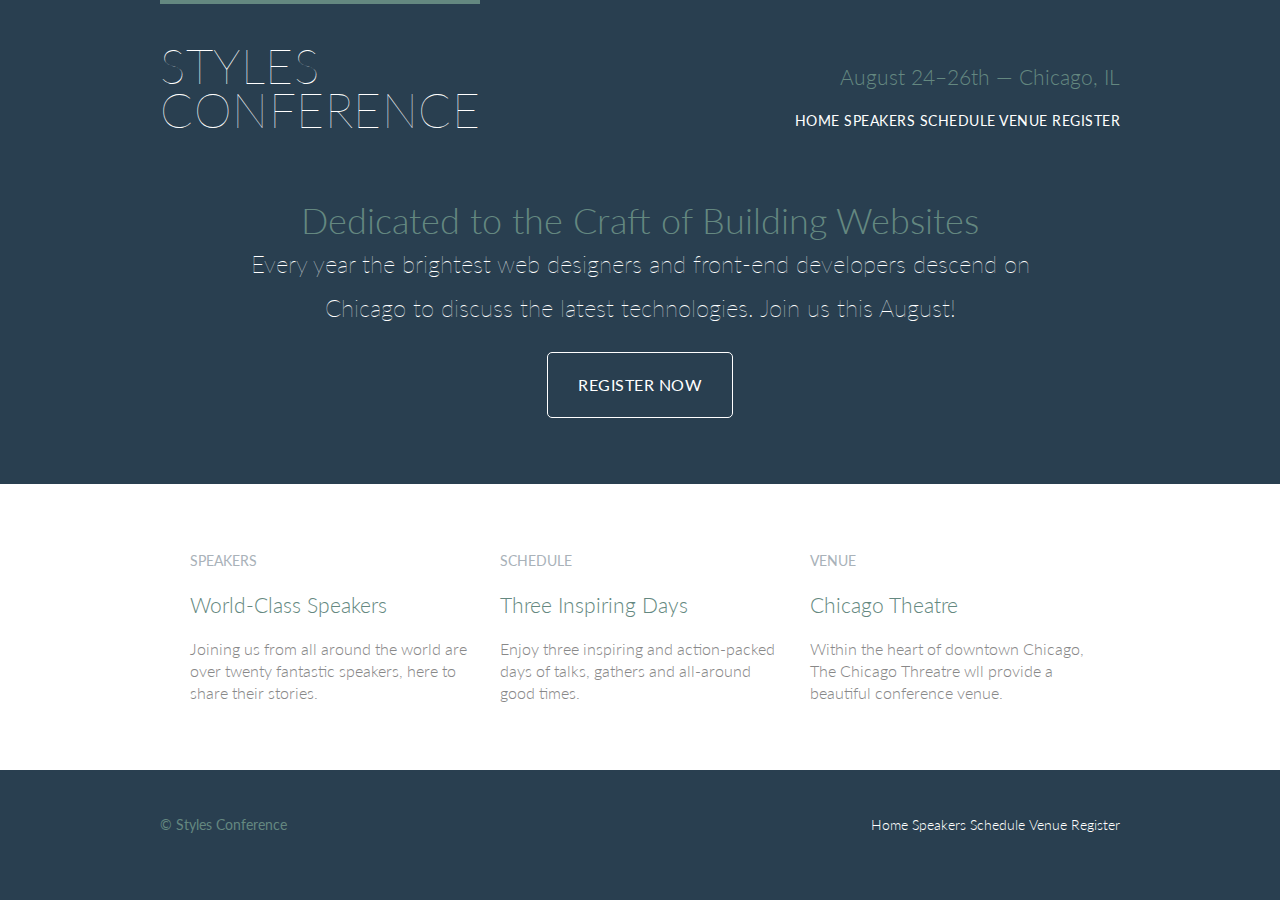
==== Styles Conference/index.html @ b59c669a "Initial upload" ====
<!DOCTYPE html>
<html lang="en">
	<head>
		<meta charset="utf-8" />
		<link rel="stylesheet" href="assets/stylesheets/main.css" />
		<link rel="stylesheet"
  href="http://fonts.googleapis.com/css?family=Lato:100,300,400">
		<title>Styles Conference</title>
	</head>
	<body>
		<header class="primary-header container group">
			<section>
				<h1 class="logo">
					<a href="index.html">Styles <br /> Conference</a>
				</h1>
				</section>
			<h3 class="tagline">August 24&ndash;26th &mdash; Chicago, IL</h3>
			<nav class="nav primary-nav">
				<a href="index.html">Home</a>
				<a href="speakers.html">Speakers</a>
				<a href="schedule.html">Schedule</a>
				<a href="venue.html">Venue</a>
        <a href="register.html">Register</a>
			</nav>
		</header>

		<section class="hero container">
			<h2>Dedicated to the Craft of Building Websites</h2>
			<p>Every year the brightest web designers and front-end developers descend on Chicago to discuss the latest technologies. Join us this August!</p>
			<a href="register.html" class="btn btn-alt">Register Now</a>
		</section>

		<section class="row">
			<div class="grid">

				<!-- Speakers -->

			<section class="teaser col-1-3">
				<a href="speakers.html">
					<h5>Speakers</h5>
					<h3>World-Class Speakers</h3>
				</a>
				<p>
					Joining us from all around the world are over twenty fantastic speakers, here to share their stories.
				</p>
			</section><!--

  Schedule

--><section class="teaser col-1-3">
				<a href="schedule.html">
					<h5>Schedule</h5>
					<h3>Three Inspiring Days</h3>
				</a>
				<p>
					Enjoy three inspiring and action-packed days of talks, gathers and all-around good times.
				</p>
			</section><!--

  Venue

--><section class="teaser col-1-3">
				<a href="venue.html">
					<h5>Venue</h5>
					<h3>Chicago Theatre</h3>
				</a>
				<p>
					Within the heart of downtown Chicago, The Chicago Threatre wll provide a beautiful conference venue.
				</p>
			</section>
		</div>
	</section>


		<footer class="primary-footer container group">
			<small>&copy; Styles Conference</small>
			<nav class="nav">
				<a href="index.html">Home</a>
				<a href="speakers.html">Speakers</a>
				<a href="schedule.html">Schedule</a>
				<a href="venue.html">Venue</a>
        <a href="register.html">Register</a>
			</nav>
		</footer>
	</body>
</html>
---- Styles Conference/assets/stylesheets/main.css ----
/* http://meyerweb.com/eric/tools/css/reset/ 2. v2.0 | 20110126
  License: none (public domain)
*/

html, body, div, span, applet, object, iframe,
h1, h2, h3, h4, h5, h6, p, blockquote, pre,
a, abbr, acronym, address, big, cite, code,
del, dfn, em, img, ins, kbd, q, s, samp,
small, strike, strong, sub, sup, tt, var,
b, u, i, center,
dl, dt, dd, ol, ul, li,
fieldset, form, label, legend,
table, caption, tbody, tfoot, thead, tr, th, td,
article, aside, canvas, details, embed,
figure, figcaption, footer, header, hgroup,
menu, nav, output, ruby, section, summary,
time, mark, audio, video {
  margin: 0;
  padding: 0;
  border: 0;
  font-size: 100%;
  font: inherit;
  vertical-align: baseline;
}
/* HTML5 display-role reset for older browsers */
article, aside, details, figcaption, figure,
footer, header, hgroup, menu, nav, section {
  display: block;
}
body {
  line-height: 1;
}
ol, ul {
  list-style: none;
}
blockquote, q {
  quotes: none;
}
blockquote:before, blockquote:after,
q:before, q:after {
  content: '';
  content: none;
}
table {
  border-collapse: collapse;
  border-spacing: 0;
}

/*
  ========================================
  Grid
  ========================================
*/
*,
*:before,
*:after {
  -webkit-box-sizing: border-box;
     -moz-box-sizing: border-box;
          box-sizing: border-box;
}

.grid,
.container {
  width: 960px;
  margin: 0 auto;
}

.grid {
  padding-left: 30px;
  padding-right: 30px;
}

.col-1-3 {
  width: 33.33%;
}
.col-2-3 {
  width: 66.66%;
}

.col-1-3,
.col-2-3 {
  display: inline-block;
  vertical-align: top;
}

.grid,
.col-1-3,
.col-2-3 {
  padding-left: 15px;
  padding-right: 15px;
}



/*
  ========================================
  Clearfix
  ========================================
*/
.group:before,
.group:after {
  content: "";
  display: table;
}
.group:after {
  clear: both;
}
.group {
  clear: both;
  *zoom: 1;
}

/*
  ========================================
  Rows
  ========================================
*/

.row,
.row-alt{
  min-width: 960px;
}
.row {
  background: #fff;
  padding: 66px 0 44px 0;
}
.row-alt {
   background: #cbe2c1;
   background: -webkit-linear-gradient(to right, #a1d3b0, #f6f1d3);
   background: -moz-linear-gradient(to right, #a1d3b0, #f6f1d3);
   background: linear-gradient(to right, #a1d3b0, #f6f1d3);
   padding: 44px 0 22px 0;
 }



/*
  ========================================
  Custom styles
  ========================================
*/
body {
  background: #293f50;
  color: #888;
  font: 300 16px/22px "Lato", "Open Sans", "Helvetica Neue", Helvetica, Arial, sans-serif;
}


/*
  ========================================
  Typography
  ========================================
*/

h1, h2, h3, h4  {
  color: #648880;
}

strong {
  font-weight: 400;
}
cite, em {
  font-style: italic;
}

h1, h3, h4, h5, p {
  margin-bottom: 22px;
}


h1 {
  font-size: 36px;
  line-height: 44px;
}
h2 {
  font-size: 24px;
  line-height: 44px;
}
h3 {
  font-size: 21px;
}
h4 {
  font-size: 18px;
}

h5 {
  color: #a9b2b9;
  font-size: 14px;
  font-weight: 400;
  text-transform: uppercase;
}

/*
  ========================================
  Links
  ========================================
*/

a:hover {
  color: #a9b2b9;
}
a {
  color: #648880;
  text-decoration: none;
}
p a {
  border-bottom: 1px solid #dfe2e5;
}

.primary-header a,
.primary-footer a {
  color: #fff;
}
.primary-header a:hover,
.primary-footer a:hover {
  color: #648880;
}




/*
  ========================================
  Buttons
  ========================================
*/

.btn {
  border-radius: 5px;
  color: #fff;
  cursor: pointer;
  display: inline-block;
  font-weight: 400;
  letter-spacing: .5px;
  margin: 0;
  text-transform: uppercase;
}

.btn-alt {
  border: 1px solid #fff;
  padding: 10px 30px;
}
.btn-alt:hover {
  background: #fff;
  color: #648880;
}


/*
  ========================================
  Primary header
  ========================================
*/

.logo {
  border-top: 4px solid #648880;
  padding: 40px 0 22px 0;
  float: left;
  font-size: 48px;
  line-height: 44px;
  font-weight: 100;
  letter-spacing: .5px;
  text-transform: uppercase;
  }

  .tagline {
  margin: 66px 0 22px 0;
  text-align: right;
}

  .primary-nav {
  font-size: 14px;
  font-weight: 400;
  text-transform: uppercase;
  letter-spacing: .5px;
}

/*
  ========================================
  Navigation
  ========================================
*/

.nav {
  text-align: right;
}

/*
  ========================================
  Home
  ========================================
*/

.hero {
  color: #fff;
  line-height: 44px;
  padding: 22px 80px 66px 80px;
  text-align: center;
}

.hero h2 {
  font-size: 36px;
}

.hero p {
  font-size: 24px;
  font-weight: 100;
}

.teaser a:hover h3 {
  color: #a9b2b9;
}

/*
  ========================================
  Leads
  ========================================
*/

.lead {
  text-align: center;
}
.lead p {
  font-size: 21px;
  line-height: 33px;
}



/*
    ========================================
    Primary footer
    ========================================
*/

.primary-footer {
color: #648880;
font-size: 14px;
padding-bottom: 44px;
padding-top: 44px;
}

.primary-footer small {
float: left;
font-weight: 400;
}
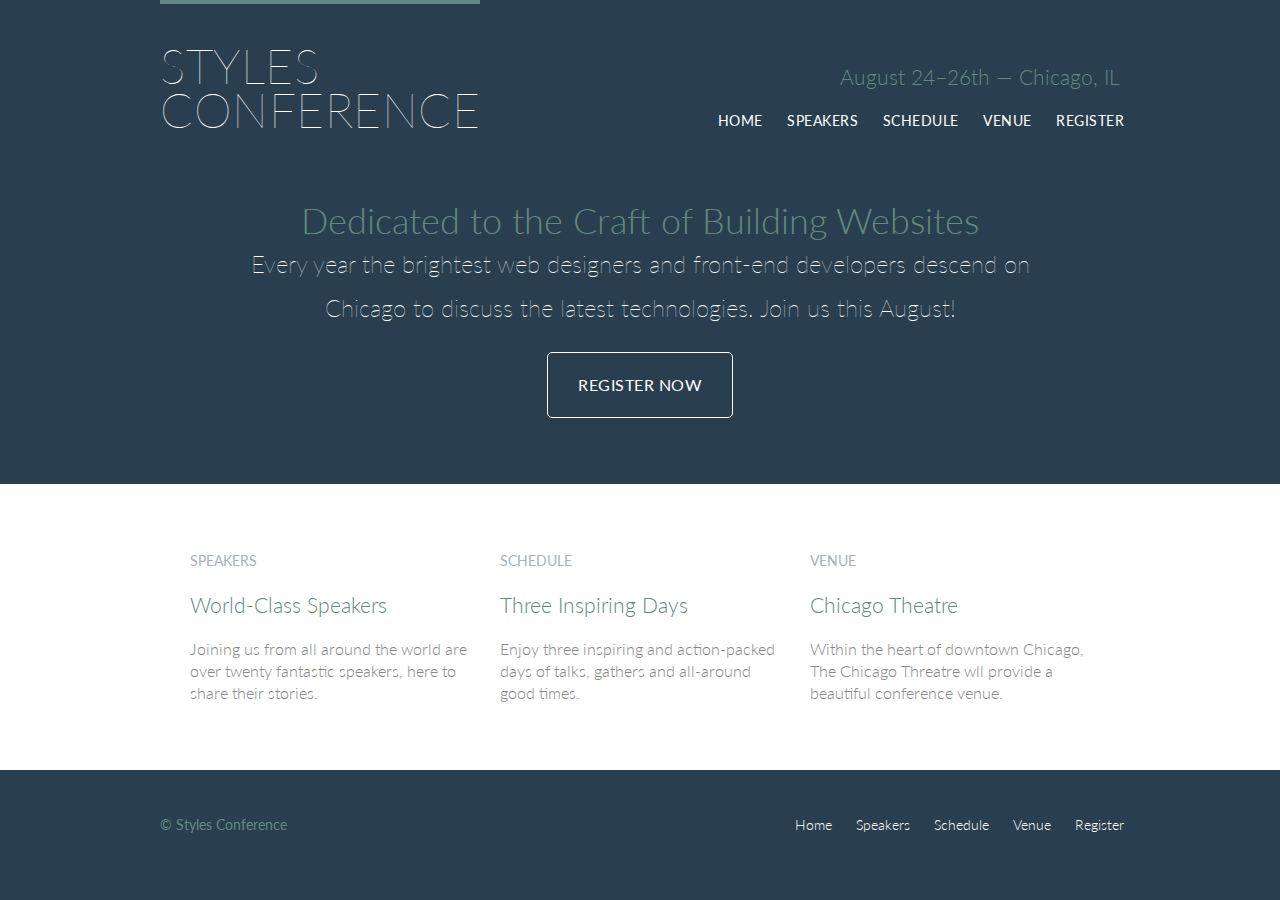
==== commit 8f54d891: "Further work" ====
--- a/Styles Conference/index.html
+++ b/Styles Conference/index.html
@@ -1,40 +1,40 @@
 <!DOCTYPE html>
 <html lang="en">
-	<head>
-		<meta charset="utf-8" />
-		<link rel="stylesheet" href="assets/stylesheets/main.css" />
-		<link rel="stylesheet"
-  href="http://fonts.googleapis.com/css?family=Lato:100,300,400">
-		<title>Styles Conference</title>
-	</head>
-	<body>
-		<header class="primary-header container group">
-			<section>
-				<h1 class="logo">
+
+<head>
+	<meta charset="utf-8" />
+	<link rel="stylesheet" href="assets/stylesheets/main.css" />
+	<link rel="stylesheet" href="http://fonts.googleapis.com/css?family=Lato:100,300,400">
+	<title>Styles Conference</title>
+</head>
+
+<body>
+	<header class="primary-header container group">
+		<section>
+			<h1 class="logo">
 					<a href="index.html">Styles <br /> Conference</a>
 				</h1>
-				</section>
-			<h3 class="tagline">August 24&ndash;26th &mdash; Chicago, IL</h3>
-			<nav class="nav primary-nav">
-				<a href="index.html">Home</a>
-				<a href="speakers.html">Speakers</a>
-				<a href="schedule.html">Schedule</a>
-				<a href="venue.html">Venue</a>
-        <a href="register.html">Register</a>
-			</nav>
-		</header>
+		</section>
+		<h3 class="tagline">August 24&ndash;26th &mdash; Chicago, IL</h3>
+		<nav class="nav primary-nav">
+			<ul>
+				<li><a href="index.html">Home</a></li>
+				<li><a href="speakers.html">Speakers</a></li>
+				<li><a href="schedule.html">Schedule</a></li>
+				<li><a href="venue.html">Venue</a></li>
+				<li><a href="register.html">Register</a></li>
+			</ul>
+		</nav>
+	</header>
 
-		<section class="hero container">
-			<h2>Dedicated to the Craft of Building Websites</h2>
-			<p>Every year the brightest web designers and front-end developers descend on Chicago to discuss the latest technologies. Join us this August!</p>
-			<a href="register.html" class="btn btn-alt">Register Now</a>
-		</section>
+	<section class="hero container">
+		<h2>Dedicated to the Craft of Building Websites</h2>
+		<p>Every year the brightest web designers and front-end developers descend on Chicago to discuss the latest technologies. Join us this August!</p>
+		<a href="register.html" class="btn btn-alt">Register Now</a>
+	</section>
 
-		<section class="row">
-			<div class="grid">
-
-				<!-- Speakers -->
-
+	<section class="row">
+		<div class="grid">
 			<section class="teaser col-1-3">
 				<a href="speakers.html">
 					<h5>Speakers</h5>
@@ -43,11 +43,8 @@
 				<p>
 					Joining us from all around the world are over twenty fantastic speakers, here to share their stories.
 				</p>
-			</section><!--
-
-  Schedule
-
---><section class="teaser col-1-3">
+			</section>
+			<section class="teaser col-1-3">
 				<a href="schedule.html">
 					<h5>Schedule</h5>
 					<h3>Three Inspiring Days</h3>
@@ -55,11 +52,8 @@
 				<p>
 					Enjoy three inspiring and action-packed days of talks, gathers and all-around good times.
 				</p>
-			</section><!--
-
-  Venue
-
---><section class="teaser col-1-3">
+			</section>
+			<section class="teaser col-1-3">
 				<a href="venue.html">
 					<h5>Venue</h5>
 					<h3>Chicago Theatre</h3>
@@ -72,15 +66,19 @@
 	</section>
 
 
-		<footer class="primary-footer container group">
-			<small>&copy; Styles Conference</small>
-			<nav class="nav">
-				<a href="index.html">Home</a>
-				<a href="speakers.html">Speakers</a>
-				<a href="schedule.html">Schedule</a>
-				<a href="venue.html">Venue</a>
-        <a href="register.html">Register</a>
-			</nav>
-		</footer>
-	</body>
+	<footer class="primary-footer container group">
+		<small>&copy; Styles Conference</small>
+		<nav class="nav">
+			<ul>
+				<li><a href="index.html">Home</a></li>
+				<li><a href="speakers.html">Speakers</a></li>
+				<li><a href="schedule.html">Schedule</a></li>
+				<li><a href="venue.html">Venue</a></li>
+				<li><a href="register.html">Register</a></li>
+			</ul>
+		</nav>
+
+	</footer>
+</body>
+
 </html>
--- a/Styles Conference/assets/stylesheets/main.css
+++ b/Styles Conference/assets/stylesheets/main.css
@@ -1,148 +1,130 @@
-/* http://meyerweb.com/eric/tools/css/reset/ 2. v2.0 | 20110126
-  License: none (public domain)
-*/
-
-html, body, div, span, applet, object, iframe,
-h1, h2, h3, h4, h5, h6, p, blockquote, pre,
-a, abbr, acronym, address, big, cite, code,
-del, dfn, em, img, ins, kbd, q, s, samp,
-small, strike, strong, sub, sup, tt, var,
-b, u, i, center,
-dl, dt, dd, ol, ul, li,
-fieldset, form, label, legend,
-table, caption, tbody, tfoot, thead, tr, th, td,
-article, aside, canvas, details, embed,
-figure, figcaption, footer, header, hgroup,
-menu, nav, output, ruby, section, summary,
-time, mark, audio, video {
-  margin: 0;
-  padding: 0;
-  border: 0;
-  font-size: 100%;
-  font: inherit;
-  vertical-align: baseline;
-}
+/* http://meyerweb.com/eric/tools/css/reset/
+   v2.0 | 20110126
+   License: none (public domain)
+*/
+
+html, body, div, span, applet, object, iframe, h1, h2, h3, h4, h5, h6, p, blockquote, pre, a, abbr, acronym, address, big, cite, code, del, dfn, em, img, ins, kbd, q, s, samp, small, strike,
+strong, sub, sup, tt, var, b, u, i, center, dl, dt, dd, ol, ul, li, fieldset, form, label, legend, table, caption, tbody, tfoot, thead, tr, th, td,
+article, aside, canvas, details, embed, figure, figcaption, footer, header, hgroup, menu, nav, output, ruby, section, summary, time, mark, audio, video {
+    margin: 0;
+    padding: 0;
+    border: 0;
+    font-size: 100%;
+    font: inherit;
+    vertical-align: baseline;
+    list-style: none;
+}
+
+
 /* HTML5 display-role reset for older browsers */
-article, aside, details, figcaption, figure,
-footer, header, hgroup, menu, nav, section {
-  display: block;
-}
+
+article, aside, details, figcaption, figure, footer, header, hgroup, menu, nav, section {
+    display: block;
+}
+
+
+/*
+  ========================================
+  Grid
+  ========================================
+*/
+
+*, *:before, *:after {
+    -webkit-box-sizing: border-box;
+    -moz-box-sizing: border-box;
+    box-sizing: border-box;
+}
+
+.grid, .container {
+    width: 960px;
+    margin: 0 auto;
+}
+
+.grid {
+    padding-left: 30px;
+    padding-right: 30px;
+
+}
+
+
+.col-1-3 {
+    width: 33.33%;
+
+}
+
+.col-2-3 {
+    width: 66.66%;
+
+}
+
+.col-1-3, .col-2-3 {
+    display: inline-block;
+    vertical-align: top;
+    margin-right: -4px;
+}
+
+.grid, .col-1-3, .col-2-3 {
+    padding-left: 15px;
+    padding-right: 15px;
+}
+
+
+/*
+  ========================================
+  Clearfix
+  ========================================
+*/
+
+.group:before, .group:after {
+    content: "";
+    display: table;
+}
+
+.group:after {
+    clear: both;
+}
+
+.group {
+    clear: both;
+    *zoom: 1;
+}
+
+
+/*
+  ========================================
+  Rows
+  ========================================
+*/
+
+.row, .row-alt {
+    min-width: 960px;
+}
+
+.row {
+    background: #fff;
+    padding: 66px 0 44px 0;
+
+}
+
+.row-alt {
+    background: #cbe2c1;
+    background: -webkit-linear-gradient(to right, #a1d3b0, #f6f1d3);
+    background: -moz-linear-gradient(to right, #a1d3b0, #f6f1d3);
+    background: linear-gradient(to right, #a1d3b0, #f6f1d3);
+    padding: 44px 0 22px 0;
+}
+
+
+/*
+  ========================================
+  Custom styles
+  ========================================
+*/
+
 body {
-  line-height: 1;
-}
-ol, ul {
-  list-style: none;
-}
-blockquote, q {
-  quotes: none;
-}
-blockquote:before, blockquote:after,
-q:before, q:after {
-  content: '';
-  content: none;
-}
-table {
-  border-collapse: collapse;
-  border-spacing: 0;
-}
-
-/*
-  ========================================
-  Grid
-  ========================================
-*/
-*,
-*:before,
-*:after {
-  -webkit-box-sizing: border-box;
-     -moz-box-sizing: border-box;
-          box-sizing: border-box;
-}
-
-.grid,
-.container {
-  width: 960px;
-  margin: 0 auto;
-}
-
-.grid {
-  padding-left: 30px;
-  padding-right: 30px;
-}
-
-.col-1-3 {
-  width: 33.33%;
-}
-.col-2-3 {
-  width: 66.66%;
-}
-
-.col-1-3,
-.col-2-3 {
-  display: inline-block;
-  vertical-align: top;
-}
-
-.grid,
-.col-1-3,
-.col-2-3 {
-  padding-left: 15px;
-  padding-right: 15px;
-}
-
-
-
-/*
-  ========================================
-  Clearfix
-  ========================================
-*/
-.group:before,
-.group:after {
-  content: "";
-  display: table;
-}
-.group:after {
-  clear: both;
-}
-.group {
-  clear: both;
-  *zoom: 1;
-}
-
-/*
-  ========================================
-  Rows
-  ========================================
-*/
-
-.row,
-.row-alt{
-  min-width: 960px;
-}
-.row {
-  background: #fff;
-  padding: 66px 0 44px 0;
-}
-.row-alt {
-   background: #cbe2c1;
-   background: -webkit-linear-gradient(to right, #a1d3b0, #f6f1d3);
-   background: -moz-linear-gradient(to right, #a1d3b0, #f6f1d3);
-   background: linear-gradient(to right, #a1d3b0, #f6f1d3);
-   padding: 44px 0 22px 0;
- }
-
-
-
-/*
-  ========================================
-  Custom styles
-  ========================================
-*/
-body {
-  background: #293f50;
-  color: #888;
-  font: 300 16px/22px "Lato", "Open Sans", "Helvetica Neue", Helvetica, Arial, sans-serif;
+    background: #293f50;
+    color: #888;
+    font: 300 16px/22px "Lato", "Open Sans", "Helvetica Neue", Helvetica, Arial, sans-serif;
 }
 
 
@@ -152,43 +134,47 @@
   ========================================
 */
 
-h1, h2, h3, h4  {
-  color: #648880;
+h1, h2, h3, h4 {
+    color: #648880;
 }
 
 strong {
-  font-weight: 400;
-}
+    font-weight: 400;
+}
+
 cite, em {
-  font-style: italic;
+    font-style: italic;
 }
 
 h1, h3, h4, h5, p {
-  margin-bottom: 22px;
-}
-
+    margin-bottom: 22px;
+}
 
 h1 {
-  font-size: 36px;
-  line-height: 44px;
-}
+    font-size: 36px;
+    line-height: 44px;
+}
+
 h2 {
-  font-size: 24px;
-  line-height: 44px;
-}
+    font-size: 24px;
+    line-height: 44px;
+}
+
 h3 {
-  font-size: 21px;
-}
+    font-size: 21px;
+}
+
 h4 {
-  font-size: 18px;
+    font-size: 18px;
 }
 
 h5 {
-  color: #a9b2b9;
-  font-size: 14px;
-  font-weight: 400;
-  text-transform: uppercase;
-}
+    color: #a9b2b9;
+    font-size: 14px;
+    font-weight: 400;
+    text-transform: uppercase;
+}
+
 
 /*
   ========================================
@@ -197,26 +183,25 @@
 */
 
 a:hover {
-  color: #a9b2b9;
-}
+    color: #a9b2b9;
+}
+
 a {
-  color: #648880;
-  text-decoration: none;
-}
+    color: #648880;
+    text-decoration: none;
+}
+
 p a {
-  border-bottom: 1px solid #dfe2e5;
-}
-
-.primary-header a,
-.primary-footer a {
-  color: #fff;
-}
-.primary-header a:hover,
-.primary-footer a:hover {
-  color: #648880;
-}
-
-
+    border-bottom: 1px solid #dfe2e5;
+}
+
+.primary-header a, .primary-footer a {
+    color: #fff;
+}
+
+.primary-header a:hover, .primary-footer a:hover {
+    color: #648880;
+}
 
 
 /*
@@ -226,103 +211,141 @@
 */
 
 .btn {
+    border-radius: 5px;
+    color: #fff;
+    cursor: pointer;
+    display: inline-block;
+    font-weight: 400;
+    letter-spacing: .5px;
+    margin: 0;
+    text-transform: uppercase;
+}
+
+.btn-alt {
+    border: 1px solid #fff;
+    padding: 10px 30px;
+}
+
+.btn-alt:hover {
+    background: #fff;
+    color: #648880;
+}
+
+
+/*
+  ========================================
+  Primary header
+  ========================================
+*/
+
+.logo {
+    border-top: 4px solid #648880;
+    padding: 40px 0 22px 0;
+    float: left;
+    font-size: 48px;
+    line-height: 44px;
+    font-weight: 100;
+    letter-spacing: .5px;
+    text-transform: uppercase;
+}
+
+.tagline {
+    margin: 66px 0 22px 0;
+    text-align: right;
+}
+
+.primary-nav {
+    font-size: 14px;
+    font-weight: 400;
+    text-transform: uppercase;
+    letter-spacing: .5px;
+}
+
+
+/*
+  ========================================
+  Navigation
+  ========================================
+*/
+
+.nav {
+    text-align: right;
+    margin-right: -4px;
+}
+
+.nav li {
+    display: inline-block;
+    margin: 0 10px;
+    vertical-align: top;
+}
+
+.nav li:last-child {
+    margin-right: 0;
+}
+
+
+
+/*
+  ========================================
+  Home
+  ========================================
+*/
+
+.hero {
+    color: #fff;
+    line-height: 44px;
+    padding: 22px 80px 66px 80px;
+    text-align: center;
+}
+
+.hero h2 {
+    font-size: 36px;
+}
+
+.hero p {
+    font-size: 24px;
+    font-weight: 100;
+}
+
+.teaser a:hover h3 {
+    color: #a9b2b9;
+}
+
+
+/*
+  ========================================
+  Leads
+  ========================================
+*/
+
+.lead {
+    text-align: center;
+}
+
+.lead p {
+    font-size: 21px;
+    line-height: 33px;
+}
+
+
+/*
+  ========================================
+  Speakers
+  ========================================
+*/
+
+.speaker-info {
+  border: 1px solid #dfe2e5;
   border-radius: 5px;
-  color: #fff;
-  cursor: pointer;
-  display: inline-block;
-  font-weight: 400;
-  letter-spacing: .5px;
-  margin: 0;
-  text-transform: uppercase;
-}
-
-.btn-alt {
-  border: 1px solid #fff;
-  padding: 10px 30px;
-}
-.btn-alt:hover {
-  background: #fff;
-  color: #648880;
-}
-
-
-/*
-  ========================================
-  Primary header
-  ========================================
-*/
-
-.logo {
-  border-top: 4px solid #648880;
-  padding: 40px 0 22px 0;
-  float: left;
-  font-size: 48px;
-  line-height: 44px;
-  font-weight: 100;
-  letter-spacing: .5px;
-  text-transform: uppercase;
-  }
-
-  .tagline {
-  margin: 66px 0 22px 0;
-  text-align: right;
-}
-
-  .primary-nav {
-  font-size: 14px;
-  font-weight: 400;
-  text-transform: uppercase;
-  letter-spacing: .5px;
-}
-
-/*
-  ========================================
-  Navigation
-  ========================================
-*/
-
-.nav {
-  text-align: right;
-}
-
-/*
-  ========================================
-  Home
-  ========================================
-*/
-
-.hero {
-  color: #fff;
-  line-height: 44px;
-  padding: 22px 80px 66px 80px;
+  margin-top: 88px;
+  padding: 22px 0;
   text-align: center;
-}
-
-.hero h2 {
-  font-size: 36px;
-}
-
-.hero p {
-  font-size: 24px;
-  font-weight: 100;
-}
-
-.teaser a:hover h3 {
-  color: #a9b2b9;
-}
-
-/*
-  ========================================
-  Leads
-  ========================================
-*/
-
-.lead {
-  text-align: center;
-}
-.lead p {
-  font-size: 21px;
-  line-height: 33px;
+
+}
+
+.speaker {
+  margin-bottom: 44px;
+
 }
 
 
@@ -334,13 +357,13 @@
 */
 
 .primary-footer {
-color: #648880;
-font-size: 14px;
-padding-bottom: 44px;
-padding-top: 44px;
+    color: #648880;
+    font-size: 14px;
+    padding-bottom: 44px;
+    padding-top: 44px;
 }
 
 .primary-footer small {
-float: left;
-font-weight: 400;
-}
+    float: left;
+    font-weight: 400;
+}
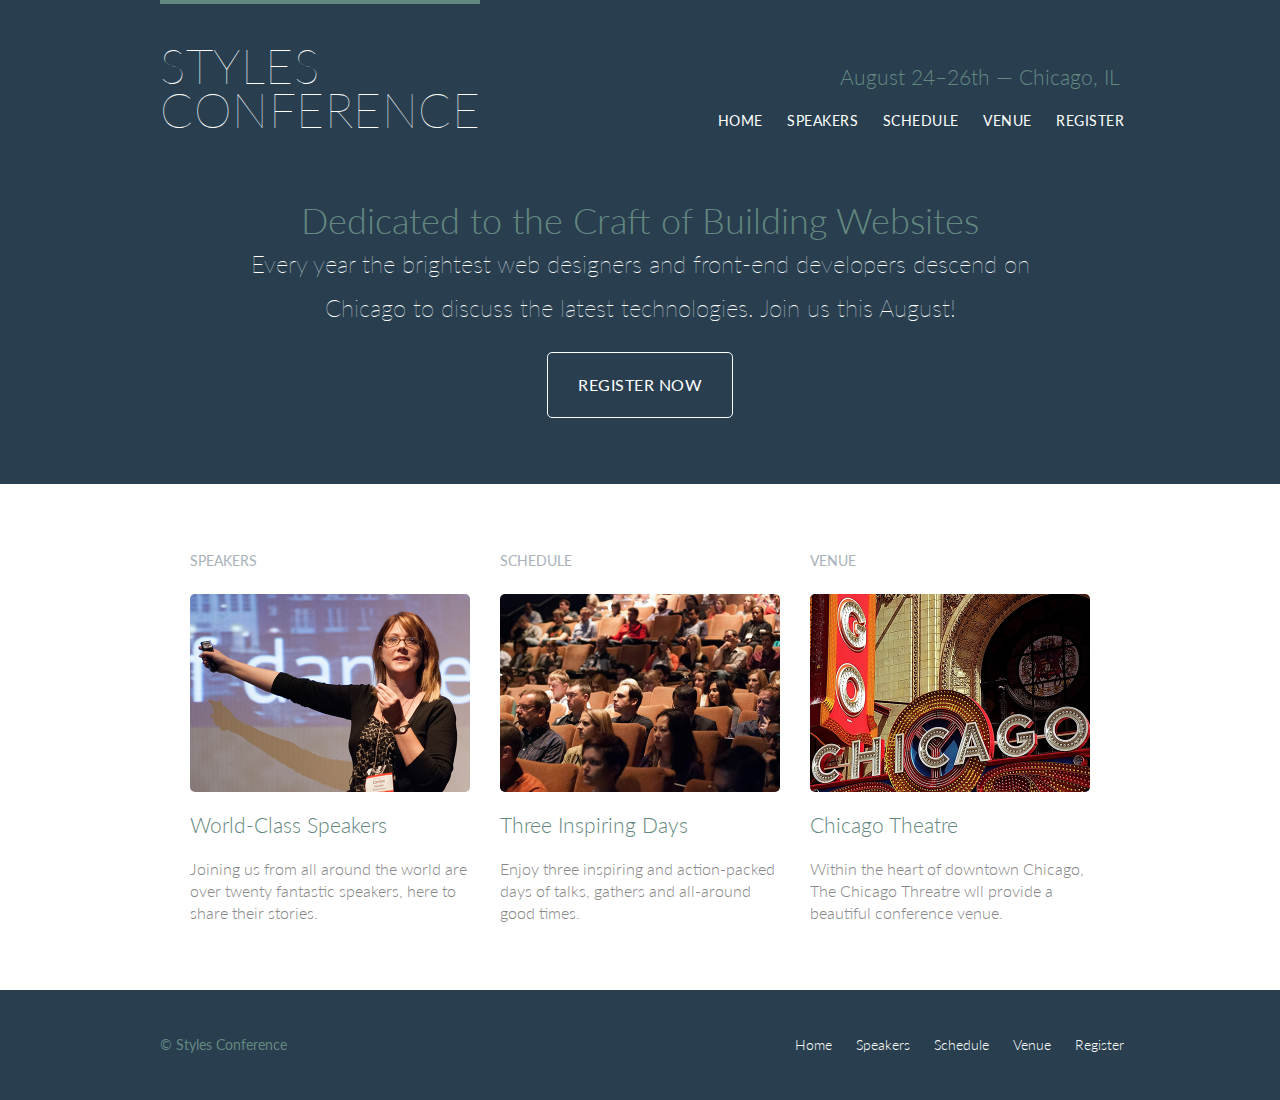
==== commit 7096592f: "Additional changes to Styles Conference" ====
--- a/Styles Conference/index.html
+++ b/Styles Conference/index.html
@@ -36,8 +36,9 @@
 	<section class="row">
 		<div class="grid">
 			<section class="teaser col-1-3">
+				<h5>Speakers</h5>
 				<a href="speakers.html">
-					<h5>Speakers</h5>
+					<img src="assets/images/home/speakers.jpg" alt="Professional Speaker">
 					<h3>World-Class Speakers</h3>
 				</a>
 				<p>
@@ -45,8 +46,9 @@
 				</p>
 			</section>
 			<section class="teaser col-1-3">
+				<h5>Schedule</h5>
 				<a href="schedule.html">
-					<h5>Schedule</h5>
+					<img src="assets/images/home/schedule.jpg" alt="Lecture Hall with People">
 					<h3>Three Inspiring Days</h3>
 				</a>
 				<p>
@@ -54,8 +56,9 @@
 				</p>
 			</section>
 			<section class="teaser col-1-3">
+				<h5>Venue</h5>
 				<a href="venue.html">
-					<h5>Venue</h5>
+					<img src="assets/images/home/venue.jpg" alt="Chicago Venue">
 					<h3>Chicago Theatre</h3>
 				</a>
 				<p>
--- a/Styles Conference/assets/stylesheets/main.css
+++ b/Styles Conference/assets/stylesheets/main.css
@@ -311,6 +311,13 @@
     color: #a9b2b9;
 }
 
+.teaser img {
+  border-radius: 5px;
+  display: block;
+  margin-bottom: 22px;
+  max-width: 100%
+}
+
 
 /*
   ========================================
@@ -333,21 +340,43 @@
   Speakers
   ========================================
 */
+
+.speaker {
+  margin-bottom: 44px;
+}
 
 .speaker-info {
   border: 1px solid #dfe2e5;
   border-radius: 5px;
   margin-top: 88px;
-  padding: 22px 0;
+  padding-botttom: 22px;
   text-align: center;
 
 }
 
-.speaker {
-  margin-bottom: 44px;
-
-}
-
+.speaker-info img {
+  border-radius: 50%;
+  height: 130px;
+  margin: -66px 0 22px 0;
+  vertical-align: top;
+}
+
+/*
+  ========================================
+  Venue
+  ========================================
+*/
+
+.venue-theatre {
+  margin-bottom: 66px;
+}
+.venue-hotel {
+  margin-bottom: 22px;
+}
+
+.venue-map {
+  height: 264px;
+}
 
 
 /*
